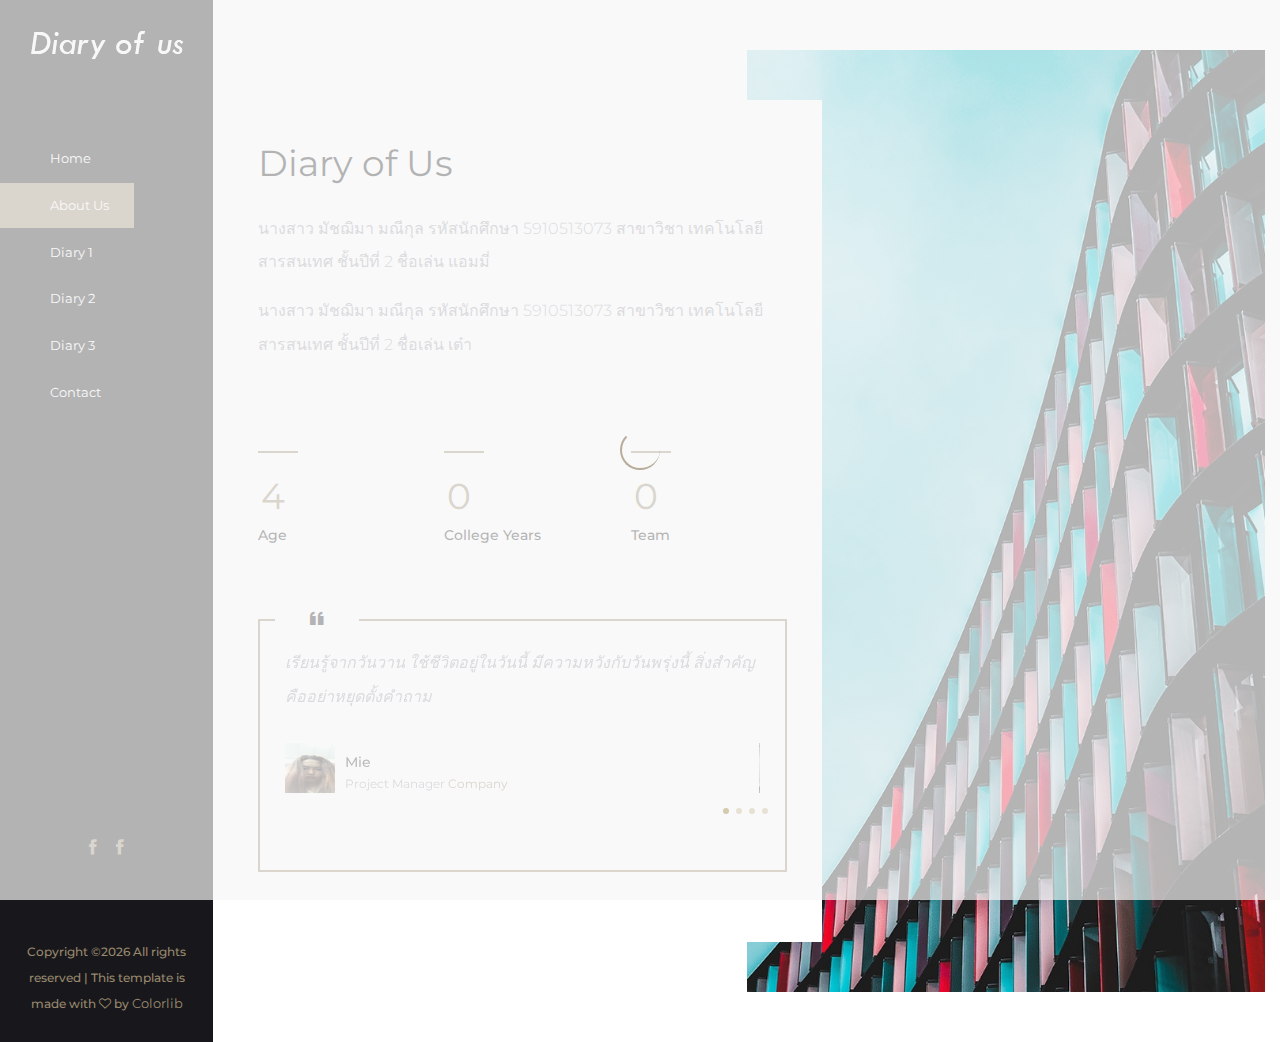
==== about.html @ 786a6b97 "mudchima" ====
<!DOCTYPE html>
<html lang="en">
<head>
    <!-- ========== Meta Tags ========== -->
    <meta charset="UTF-8">
    <meta name="description" content="Cocoon -Portfolio">
    <meta name="keywords" content="Cocoon , Portfolio">
    <meta name="author" content="Pharaohlab">
    <meta name="viewport" content="width=device-width, initial-scale=1, maximum-scale=1">
    <!-- ========== Title ========== -->
    <title> Cocoon -Portfolio</title>
    <!-- ========== Favicon Ico ========== -->
    <!--<link rel="icon" href="fav.ico">-->
    <!-- ========== STYLESHEETS ========== -->
    <!-- Bootstrap CSS -->
    <link href="assets/css/bootstrap.min.css" rel="stylesheet">
    <!-- Fonts Icon CSS -->
    <link href="assets/css/font-awesome.min.css" rel="stylesheet">
    <link href="assets/css/et-line.css" rel="stylesheet">
    <link href="assets/css/ionicons.min.css" rel="stylesheet">
    <!-- Carousel CSS -->
    <link href="assets/css/slick.css" rel="stylesheet">
    <!-- Magnific-popup -->
    <link rel="stylesheet" href="assets/css/magnific-popup.css">
    <!-- Animate CSS -->
    <link rel="stylesheet" href="assets/css/animate.min.css">
    <!-- Custom styles for this template -->
    <link href="assets/css/main.css" rel="stylesheet">
</head>
<body>
<div class="loader">
    <div class="loader-outter"></div>
    <div class="loader-inner"></div>
</div>

<div class="body-container container-fluid">
    <a class="menu-btn" href="javascript:void(0)">
        <i class="ion ion-grid"></i>
    </a>
    <div class="row justify-content-center">
        <!--=================== side menu ====================-->
        <div class="col-lg-2 col-md-3 col-12 menu_block">

            <!--logo -->
            <div class="logo_box">
                <a href="#">
                    <img src="assets/img/logo.png" alt="cocoon">
                </a>
            </div>
            <!--logo end-->

                <!--main menu -->
            <div class="side_menu_section">
                <ul class="menu_nav">
                    <li >
                        <a href="index.html">
                            Home
                        </a>
                    </li>
                    <li class="active">
                        <a href="about.html">
                            About Us
                        </a>
                    </li>
                    <li>
                        <a href="diary1.html">
                            Diary 1
                        </a>
                    </li>
                    <li>
                        <a href="diary2.html">
                            Diary 2
                        </a>
                    </li>
                    <li>
                        <a href="diary3.html">
                            Diary 3
                        </a>
                    </li>
                    <li>
                        <a href="contact.html">
                            Contact
                        </a>
                    </li>
                </ul>
            </div>
            <!--main menu end -->


            <!--social and copyright -->
            <div class="side_menu_bottom">
                <div class="side_menu_bottom_inner">
                    <ul class="social_menu">
                        <li>
                            <a href="https://www.facebook.com/ammie.pH69"> <i class="ion ion-social-facebook"></i> </a>
                            <a href="https://www.facebook.com/tortaooooo"> <i class="ion ion-social-facebook"></i> </a>
                        </li>
                    </ul>
                    <div class="copy_right">
                        <!-- Link back to Colorlib can't be removed. Template is licensed under CC BY 3.0. -->
                        <p class="copyright">Copyright &copy;<script>document.write(new Date().getFullYear());</script> All rights reserved | This template is made with <i class="fa fa-heart-o" aria-hidden="true"></i> by <a href="https://colorlib.com" target="_blank">Colorlib</a></p>
                        <!-- Link back to Colorlib can't be removed. Template is licensed under CC BY 3.0. -->
                    </div>
                </div>
            </div>
            <!--social and copyright end -->

        </div>
        <!--=================== side menu end====================-->

        <!--=================== content body ====================-->
        <div class="col-lg-10 col-md-9 col-12 body_block  align-content-center">
            <div>
                <div class="img_card">
                    <div class="row justify-content-center">
                        <div class="col-md-6 col-7 content_section">
                            <div class="content_box">
                                <div class="content_box_inner">
                                    <div>
                                        <h3>
                                            Diary of Us
                                        </h3>
                                        <p>
                                            นางสาว มัชฌิมา มณีกุล รหัสนักศึกษา 5910513073 สาขาวิชา เทคโนโลยีสารสนเทศ ชั้นปีที่ 2 ชื่อเล่น แอมมี่
                                            <p>นางสาว มัชฌิมา มณีกุล รหัสนักศึกษา 5910513073 สาขาวิชา เทคโนโลยีสารสนเทศ ชั้นปีที่ 2 ชื่อเล่น เต๋า
                                        </p>
                                        <!--=================== counter start====================-->
                                        <div class="pt50">
                                            <div class="row justify-content-center">
                                                <div class="col-12 col-md-4">
                                                    <div class="counter_box">
                                                        <div class="divider"></div>
                                                        <span class="counter">20</span>
                                                        <h5>Age</h5>
                                                    </div>
                                                </div>
                                                <div class="col-12 col-md-4">
                                                    <div class="counter_box">
                                                        <div class="divider"></div>
                                                        <span class="counter">2</span>
                                                        <h5>College Years</h5>
                                                    </div>
                                                </div>
                                                <div class="col-12 col-md-4">
                                                    <div class="counter_box">
                                                        <div class="divider"></div>
                                                        <span class="counter">2</span>
                                                        <h5>Team</h5>
                                                    </div>
                                                </div>
                                            </div>
                                        </div>
                                        <!--=================== counter end====================-->
                                    </div>
                                    <!--===================testimonial start====================-->
                                    <div class="testimonial_carousel mt50">

                                        <div class="testimonial_box">
                                            <p>
                                              เรียนรู้จากวันวาน ใช้ชีวิตอยู่ในวันนี้ มีความหวังกับวันพรุ่งนี้ สิ่งสำคัญคืออย่าหยุดตั้งคำถาม
                                            </p>
                                            <div class="testimonial_author">
                                                <img src="assets/img/mie.jpg" alt="author">
                                                <h5>Mie</h5>
                                                <p>project manager <span>company</span></p>
                                            </div>
                                        </div>

                                        <div class="testimonial_box">
                                            <p>
                                              จินตนาการสำคัญกว่าความรู้ เพราะความรู้นั้นมีจำกัด แต่จินตนาการมีอยู่ทุกพื้นที่บนโลก.
                                            </p>
                                            <div class="testimonial_author">
                                                <img src="assets/img/tao.jpg" alt="author">
                                                <h5>Tao</h5>
                                                <p>project manager <span>company</span></p>
                                            </div>
                                        </div>

                                        <div class="testimonial_box">
                                            <p>
                                                ถ้าคุณไม่สามารถอธิบายสิ่งใดให้ผู้อื่นเข้าใจได้โดยง่าย นั่นหมายความว่าตัวคุณเองยังไม่เข้าใจมันดีพอ
                                            </p>
                                            <div class="testimonial_author">
                                                <img src="assets/img/mie.jpg" alt="author">
                                                <h5>Mie</h5>
                                                <p>project manager <span>company</span></p>
                                            </div>
                                        </div>

                                        <div class="testimonial_box">
                                            <p>
                                                ชีวิตวัยเรียนและชีวิตจริงแตกต่างกันตรงที่...ชีวิตวัยเรียน เราได้รับการสอนบทเรียนก่อนทำแบบทดสอบ <br>แต่ในชีวิตจริงนั้น เราจะได้ทำแบบทดสอบที่จะสอนบทเรียนให้กับเรา.
                                            </p>
                                            <div class="testimonial_author">
                                                <img src="assets/img/tao.jpg" alt="author">
                                                <h5>Tao</h5>
                                                <p>project manager <span>company</span></p>
                                            </div>
                                        </div>
                                    </div>
                                    <!--===================testimonial end====================-->
                                </div>
                            </div>
                        </div>
                        <div class="col-md-6 col-5 img_section" style="background-image: url('assets/img/bg/about.jpg');"></div>
                    </div>
                </div>
            </div>
        </div>
        <!--=================== content body end ====================-->
    </div>
</div>

<!-- jquery -->
<script src="assets/js/jquery.min.js"></script>
<!-- bootstrap -->
<script src="assets/js/popper.js"></script>
<script src="assets/js/bootstrap.min.js"></script>
<script src="assets/js/waypoints.min.js"></script>
<!--slick carousel -->
<script src="assets/js/slick.min.js"></script>
<!--Portfolio Filter-->
<script src="assets/js/imgloaded.js"></script>
<script src="assets/js/isotope.js"></script>
<!-- Magnific-popup -->
<script src="assets/js/jquery.magnific-popup.min.js"></script>
<!--Counter-->
<script src="assets/js/jquery.counterup.min.js"></script>
<!-- WOW JS -->
<script src="assets/js/wow.min.js"></script>
<!-- Custom js -->
<script src="assets/js/main.js"></script>
</body>
</html>
---- assets/css/et-line.css ----
@font-face{font-family:et-line;src:url(../fonts/et-line.eot);src:url(../fonts/et-line.eot?#iefix) format('embedded-opentype'),url(../fonts/et-line.woff) format('woff'),url(../fonts/et-line.ttf) format('truetype'),url(../fonts/et-line.svg#et-line) format('svg');font-weight:400;font-style:normal}[data-icon]:before{font-family:et-line;content:attr(data-icon);speak:none;font-weight:400;font-variant:normal;text-transform:none;line-height:1;-webkit-font-smoothing:antialiased;-moz-osx-font-smoothing:grayscale;display:inline-block}.icon-adjustments,.icon-alarmclock,.icon-anchor,.icon-aperture,.icon-attachment,.icon-bargraph,.icon-basket,.icon-beaker,.icon-bike,.icon-book-open,.icon-briefcase,.icon-browser,.icon-calendar,.icon-camera,.icon-caution,.icon-chat,.icon-circle-compass,.icon-clipboard,.icon-clock,.icon-cloud,.icon-compass,.icon-desktop,.icon-dial,.icon-document,.icon-documents,.icon-download,.icon-dribbble,.icon-edit,.icon-envelope,.icon-expand,.icon-facebook,.icon-flag,.icon-focus,.icon-gears,.icon-genius,.icon-gift,.icon-global,.icon-globe,.icon-googleplus,.icon-grid,.icon-happy,.icon-hazardous,.icon-heart,.icon-hotairballoon,.icon-hourglass,.icon-key,.icon-laptop,.icon-layers,.icon-lifesaver,.icon-lightbulb,.icon-linegraph,.icon-linkedin,.icon-lock,.icon-magnifying-glass,.icon-map,.icon-map-pin,.icon-megaphone,.icon-mic,.icon-mobile,.icon-newspaper,.icon-notebook,.icon-paintbrush,.icon-paperclip,.icon-pencil,.icon-phone,.icon-picture,.icon-pictures,.icon-piechart,.icon-presentation,.icon-pricetags,.icon-printer,.icon-profile-female,.icon-profile-male,.icon-puzzle,.icon-quote,.icon-recycle,.icon-refresh,.icon-ribbon,.icon-rss,.icon-sad,.icon-scissors,.icon-scope,.icon-search,.icon-shield,.icon-speedometer,.icon-strategy,.icon-streetsign,.icon-tablet,.icon-target,.icon-telescope,.icon-toolbox,.icon-tools,.icon-tools-2,.icon-trophy,.icon-tumblr,.icon-twitter,.icon-upload,.icon-video,.icon-wallet,.icon-wine{font-family:et-line;speak:none;font-style:normal;font-weight:400;font-variant:normal;text-transform:none;line-height:1;-webkit-font-smoothing:antialiased;-moz-osx-font-smoothing:grayscale;display:inline-block}.icon-mobile:before{content:"\e000"}.icon-laptop:before{content:"\e001"}.icon-desktop:before{content:"\e002"}.icon-tablet:before{content:"\e003"}.icon-phone:before{content:"\e004"}.icon-document:before{content:"\e005"}.icon-documents:before{content:"\e006"}.icon-search:before{content:"\e007"}.icon-clipboard:before{content:"\e008"}.icon-newspaper:before{content:"\e009"}.icon-notebook:before{content:"\e00a"}.icon-book-open:before{content:"\e00b"}.icon-browser:before{content:"\e00c"}.icon-calendar:before{content:"\e00d"}.icon-presentation:before{content:"\e00e"}.icon-picture:before{content:"\e00f"}.icon-pictures:before{content:"\e010"}.icon-video:before{content:"\e011"}.icon-camera:before{content:"\e012"}.icon-printer:before{content:"\e013"}.icon-toolbox:before{content:"\e014"}.icon-briefcase:before{content:"\e015"}.icon-wallet:before{content:"\e016"}.icon-gift:before{content:"\e017"}.icon-bargraph:before{content:"\e018"}.icon-grid:before{content:"\e019"}.icon-expand:before{content:"\e01a"}.icon-focus:before{content:"\e01b"}.icon-edit:before{content:"\e01c"}.icon-adjustments:before{content:"\e01d"}.icon-ribbon:before{content:"\e01e"}.icon-hourglass:before{content:"\e01f"}.icon-lock:before{content:"\e020"}.icon-megaphone:before{content:"\e021"}.icon-shield:before{content:"\e022"}.icon-trophy:before{content:"\e023"}.icon-flag:before{content:"\e024"}.icon-map:before{content:"\e025"}.icon-puzzle:before{content:"\e026"}.icon-basket:before{content:"\e027"}.icon-envelope:before{content:"\e028"}.icon-streetsign:before{content:"\e029"}.icon-telescope:before{content:"\e02a"}.icon-gears:before{content:"\e02b"}.icon-key:before{content:"\e02c"}.icon-paperclip:before{content:"\e02d"}.icon-attachment:before{content:"\e02e"}.icon-pricetags:before{content:"\e02f"}.icon-lightbulb:before{content:"\e030"}.icon-layers:before{content:"\e031"}.icon-pencil:before{content:"\e032"}.icon-tools:before{content:"\e033"}.icon-tools-2:before{content:"\e034"}.icon-scissors:before{content:"\e035"}.icon-paintbrush:before{content:"\e036"}.icon-magnifying-glass:before{content:"\e037"}.icon-circle-compass:before{content:"\e038"}.icon-linegraph:before{content:"\e039"}.icon-mic:before{content:"\e03a"}.icon-strategy:before{content:"\e03b"}.icon-beaker:before{content:"\e03c"}.icon-caution:before{content:"\e03d"}.icon-recycle:before{content:"\e03e"}.icon-anchor:before{content:"\e03f"}.icon-profile-male:before{content:"\e040"}.icon-profile-female:before{content:"\e041"}.icon-bike:before{content:"\e042"}.icon-wine:before{content:"\e043"}.icon-hotairballoon:before{content:"\e044"}.icon-globe:before{content:"\e045"}.icon-genius:before{content:"\e046"}.icon-map-pin:before{content:"\e047"}.icon-dial:before{content:"\e048"}.icon-chat:before{content:"\e049"}.icon-heart:before{content:"\e04a"}.icon-cloud:before{content:"\e04b"}.icon-upload:before{content:"\e04c"}.icon-download:before{content:"\e04d"}.icon-target:before{content:"\e04e"}.icon-hazardous:before{content:"\e04f"}.icon-piechart:before{content:"\e050"}.icon-speedometer:before{content:"\e051"}.icon-global:before{content:"\e052"}.icon-compass:before{content:"\e053"}.icon-lifesaver:before{content:"\e054"}.icon-clock:before{content:"\e055"}.icon-aperture:before{content:"\e056"}.icon-quote:before{content:"\e057"}.icon-scope:before{content:"\e058"}.icon-alarmclock:before{content:"\e059"}.icon-refresh:before{content:"\e05a"}.icon-happy:before{content:"\e05b"}.icon-sad:before{content:"\e05c"}.icon-facebook:before{content:"\e05d"}.icon-twitter:before{content:"\e05e"}.icon-googleplus:before{content:"\e05f"}.icon-rss:before{content:"\e060"}.icon-tumblr:before{content:"\e061"}.icon-linkedin:before{content:"\e062"}.icon-dribbble:before{content:"\e063"}
---- assets/css/main.css ----
/*
 * Cocoon -  Portfolio html  Template
 * Build Date: december 2017
 * Author: colorlib
 * Copyright (C) 2018 colorlib
 */
/* ------------------------------------- */
/* TABLE OF CONTENTS
/* -------------------------------------
    . GENERAL
    . SIDE MENU
    . BODY SIDE GENEREL CLASSES
    . BUTTONS
    . ICON BOXES
    . PROJECTS SECTION (PORTFOLIO)
    . BLOG  SECTION
    . COUNTER SECTION
    . Testimonial SECTION
	. Contact Section
	.PROGRESSBAR
	.SINGLE POST (COMMENTS SIDEBAR TAGS LIST)
	------------------------------------- */
/*  ----------------------------------------------------
1. GENERAL
-------------------------------------------------------- */
/* ----------------IMPORT GOOGLE FONTS ------------------- */
@import url("https://fonts.googleapis.com/css?family=Montserrat:300,300i,400,500");
/* ----------------Text Fonts ------------------- */
body {
  font-size: 20px;
  line-height: 1.6;
  font-weight: 300;
  font-family: "Montserrat", sans-serif;
  color: #9c9ca9;
  font-style: normal;
  overflow-x: hidden;
}

h1, h2, h3, h4, h5, h6 {
  font-family: "Montserrat", sans-serif;
  font-weight: 400;
  color: #18181c;
  line-height: 1.3;
}

h1, .h1 {
  font-size: 42px;
  margin-bottom: 25px;
}

h2, .h2 {
  font-size: 38px;
  margin-bottom: 25px;
}

h3, .h3 {
  font-size: 36px;
  margin-bottom: 25px;
}

h4, .h4 {
  font-size: 18px;
  margin-bottom: 15px;
}

h5, .h5 {
  font-size: 16px;
  margin-bottom: 15px;
}

h6, .h6 {
  font-size: 14px;
  margin-bottom: 10px;
}

p {
  font-size: 16px;
  font-family: "Montserrat", sans-serif;
  margin: 0 0 15px;
  line-height: 2.1;
  font-weight: 300;
  color: #9c9ca9;
}
p:last-child {
  margin-bottom: 0;
}

a {
  color: inherit;
  text-decoration: none;
  cursor: pointer;
  font-size: 13px;
  font-weight: 400;
  -webkit-transition: all 0.4s ease-in-out;
  transition: all 0.4s ease-in-out;
}

a:hover,
a:focus,
a:active {
  text-decoration: none;
  outline: none;
  color: #9c9ca9;
  -webkit-transition: all 0.4s ease-in-out;
  transition: all 0.4s ease-in-out;
}

ul.nosyely_list {
  padding: 0;
  margin: 0;
  list-style: none;
}

.section_title {
  position: relative;
  margin-bottom: 25px;
}
.section_title h4 {
  text-transform: capitalize;
  font-weight: 500;
}
.section_title h4:after {
  height: 2px;
  width: 30px;
  content: "";
  background-color: #99896e;
  position: absolute;
  left: 2px;
  bottom: -10px;
}

blockquote {
  padding: 75px 25px 25px;
  font-size: 20px;
  text-align: center;
  margin: 25px 50px;
}
blockquote:before {
  content: open-quote;
  display: block;
  font-size: 134px;
  font-family: Georgia, Verdana, Roboto, serif;
  line-height: 0.2;
  padding: 0;
  opacity: 0.2;
  font-weight: 600;
  margin: 0;
}
blockquote p {
  font-size: 18px;
  text-transform: capitalize;
  font-weight: 400;
  font-style: italic;
}

.text-muted {
  color: #868e96 !important;
  font-size: 14px;
  line-height: 2.1;
}

strong {
  font-weight: 700;
}

.text-xs {
  font-size: 11px;
}

.text-xl {
  font-size: 48px;
  font-weight: 600;
  letter-spacing: 1px;
}

.uppercase {
  text-transform: uppercase;
}

.capitalize {
  text-transform: capitalize;
}

img {
  max-width: 100%;
}

@media (max-width: 768px) {
  h1, .h1 {
    font-size: 28px;
    line-height: 40px;
    margin-bottom: 15px;
    font-weight: 700;
  }

  h2, .h2 {
    font-size: 24px;
    line-height: 40px;
    margin-bottom: 15px;
  }

  h3, .h3 {
    font-size: 20px;
    line-height: 30px;
    margin-bottom: 15px;
  }

  h4, .h4 {
    font-size: 16px;
    line-height: 30px;
    margin-bottom: 10px;
  }

  h5, .h5 {
    font-size: 14px;
    line-height: 25px;
    margin-bottom: 10px;
  }

  h6, .h6 {
    font-size: 12px;
    line-height: 25px;
    margin-bottom: 5px;
  }

  .hide-md {
    display: none !important;
  }
}
/* ----------------Responsive Align ------------------- */
@media all and (max-width: 767px) {
  .text-center-xs {
    text-align: center;
  }

  .text-left-xs {
    text-align: left;
  }

  .text-right-xs {
    text-align: right;
  }
}
.loader {
  position: fixed;
  top: 0;
  bottom: 0;
  width: 100%;
  background-color: #f7f7f7;
  z-index: 999999;
}
.loader .loader-inner {
  position: absolute;
  border: 2px solid #99896e;
  border-radius: 50%;
  width: 40px;
  height: 40px;
  left: calc(50% - 20px);
  top: calc(50% - 20px);
  border-right: 0;
  border-top-color: transparent;
  -webkit-animation: loader-inner 1s cubic-bezier(0.42, 0.61, 0.58, 0.41) infinite;
  animation: loader-inner 1s cubic-bezier(0.42, 0.61, 0.58, 0.41) infinite;
}

@-webkit-keyframes loader-outter {
  0% {
    -webkit-transform: rotate(0deg);
    transform: rotate(0deg);
  }
  100% {
    -webkit-transform: rotate(360deg);
    transform: rotate(360deg);
  }
}
@keyframes loader-outter {
  0% {
    -webkit-transform: rotate(0deg);
    transform: rotate(0deg);
  }
  100% {
    -webkit-transform: rotate(360deg);
    transform: rotate(360deg);
  }
}
@-webkit-keyframes loader-inner {
  0% {
    -webkit-transform: rotate(0deg);
    transform: rotate(0deg);
  }
  100% {
    -webkit-transform: rotate(-360deg);
    transform: rotate(-360deg);
  }
}
@keyframes loader-inner {
  0% {
    -webkit-transform: rotate(0deg);
    transform: rotate(0deg);
  }
  100% {
    -webkit-transform: rotate(-360deg);
    transform: rotate(-360deg);
  }
}
/* ----------------colors------------------- */
.color-gray {
  color: #f4f8fc !important;
}

.color-dark-gray {
  color: #9c9ca9 !important;
}

.color-dark {
  color: #333333 !important;
}

.color-black {
  color: #18181c !important;
}

.color-light {
  color: #ffffff !important;
}

.color-green {
  color: #6cc47f !important;
}

.color-blue {
  color: #0652fd !important;
}

.color-red {
  color: #f97794 !important;
}

.color-orange {
  color: #f79257 !important;
}

.color-yellow {
  color: #ffbf00 !important;
}

.color-purple {
  color: #926cc4 !important;
}

.bg-grad-purple {
  background: #8C66CA;
  background: linear-gradient(135deg, #E25574 0%, #8C66CA 100%);
}

.bg-macaroni {
  background: -webkit-gradient(linear, left top, right top, from(#ff5f6d), to(#ffc371));
  background: linear-gradient(90deg, #ff5f6d 0%, #ffc371 100%);
}

.bg-light {
  background-color: #ffffff !important;
}

.bg-gray {
  background-color: #f4f8fc !important;
}

.bg-black {
  background-color: #18181c !important;
}

.bg-blue {
  background-color: #0652fd !important;
}

.bg-purple {
  background-color: #926cc4 !important;
}

/* --------------PADDING STYLE-------------- */
.p0 {
  padding: 0 !important;
}

.p5 {
  padding: 5px !important;
}

.p10 {
  padding: 10px !important;
}

.p15 {
  padding: 15px !important;
}

.p20 {
  padding: 20px !important;
}

.p25 {
  padding: 25px !important;
}

.p30 {
  padding: 30px !important;
}

.p35 {
  padding: 35px !important;
}

.p40 {
  padding: 40px !important;
}

.p45 {
  padding: 45px !important;
}

.p50 {
  padding: 50px !important;
}

.p55 {
  padding: 55px !important;
}

.p60 {
  padding: 60px !important;
}

.p65 {
  padding: 65px !important;
}

.p70 {
  padding: 70px !important;
}

.p75 {
  padding: 75px !important;
}

.p80 {
  padding: 80px !important;
}

.p85 {
  padding: 85px !important;
}

.p90 {
  padding: 90px !important;
}

.p95 {
  padding: 95px !important;
}

.p100 {
  padding: 100px !important;
}

.pt0 {
  padding-top: 0 !important;
}

.pt5 {
  padding-top: 5px !important;
}

.pt10 {
  padding-top: 10px !important;
}

.pt15 {
  padding-top: 15px !important;
}

.pt20 {
  padding-top: 20px !important;
}

.pt25 {
  padding-top: 25px !important;
}

.pt30 {
  padding-top: 30px !important;
}

.pt35 {
  padding-top: 35px !important;
}

.pt40 {
  padding-top: 40px !important;
}

.pt45 {
  padding-top: 45px !important;
}

.pt50 {
  padding-top: 50px !important;
}

.pt55 {
  padding-top: 55px !important;
}

.pt60 {
  padding-top: 60px !important;
}

.pt65 {
  padding-top: 65px !important;
}

.pt70 {
  padding-top: 70px !important;
}

.pt75 {
  padding-top: 75px !important;
}

.pt80 {
  padding-top: 80px !important;
}

.pt85 {
  padding-top: 85px !important;
}

.pt90 {
  padding-top: 90px !important;
}

.pt95 {
  padding-top: 95px !important;
}

.pt100 {
  padding-top: 100px !important;
}

.pt120 {
  padding-top: 120px !important;
}

.pt200 {
  padding-top: 200px !important;
}

.pr0 {
  padding-right: 0 !important;
}

.pr5 {
  padding-right: 5px !important;
}

.pr10 {
  padding-right: 10px !important;
}

.pr15 {
  padding-right: 15px !important;
}

.pr20 {
  padding-right: 20px !important;
}

.pr25 {
  padding-right: 25px !important;
}

.pr30 {
  padding-right: 30px !important;
}

.pr35 {
  padding-right: 35px !important;
}

.pr40 {
  padding-right: 40px !important;
}

.pr45 {
  padding-right: 45px !important;
}

.pr50 {
  padding-right: 50px !important;
}

.pr55 {
  padding-right: 55px !important;
}

.pr60 {
  padding-right: 60px !important;
}

.pr65 {
  padding-right: 65px !important;
}

.pr70 {
  padding-right: 70px !important;
}

.pr75 {
  padding-right: 75px !important;
}

.pr80 {
  padding-right: 80px !important;
}

.pr85 {
  padding-right: 85px !important;
}

.pr90 {
  padding-right: 90px !important;
}

.pr95 {
  padding-right: 95px !important;
}

.pr100 {
  padding-right: 100px !important;
}

.pb0 {
  padding-bottom: 0 !important;
}

.pb5 {
  padding-bottom: 5px !important;
}

.pb10 {
  padding-bottom: 10px !important;
}

.pb15 {
  padding-bottom: 15px !important;
}

.pb20 {
  padding-bottom: 20px !important;
}

.pb25 {
  padding-bottom: 25px !important;
}

.pb30 {
  padding-bottom: 30px !important;
}

.pb35 {
  padding-bottom: 35px !important;
}

.pb40 {
  padding-bottom: 40px !important;
}

.pb45 {
  padding-bottom: 45px !important;
}

.pb50 {
  padding-bottom: 50px !important;
}

.pb55 {
  padding-bottom: 55px !important;
}

.pb60 {
  padding-bottom: 60px !important;
}

.pb65 {
  padding-bottom: 65px !important;
}

.pb70 {
  padding-bottom: 70px !important;
}

.pb75 {
  padding-bottom: 75px !important;
}

.pb80 {
  padding-bottom: 80px !important;
}

.pb85 {
  padding-bottom: 85px !important;
}

.pb90 {
  padding-bottom: 90px !important;
}

.pb95 {
  padding-bottom: 95px !important;
}

.pb100 {
  padding-bottom: 100px !important;
}

.pb120 {
  padding-bottom: 120px !important;
}

.pb200 {
  padding-bottom: 200px !important;
}

.pl0 {
  padding-left: 0;
}

.pl5 {
  padding-left: 5px;
}

.pl10 {
  padding-left: 10px;
}

.pl15 {
  padding-left: 15px;
}

.pl20 {
  padding-left: 20px;
}

.pl25 {
  padding-left: 25px;
}

.pl30 {
  padding-left: 30px;
}

.pl35 {
  padding-left: 35px;
}

.pl40 {
  padding-left: 40px;
}

.pl45 {
  padding-left: 45px;
}

.pl50 {
  padding-left: 50px;
}

.pl55 {
  padding-left: 55px;
}

.pl60 {
  padding-left: 60px;
}

.pl65 {
  padding-left: 65px;
}

.pl70 {
  padding-left: 70px;
}

.pl75 {
  padding-left: 75px;
}

.pl80 {
  padding-left: 80px;
}

.pl85 {
  padding-left: 85px;
}

.pl90 {
  padding-left: 90px;
}

.pl95 {
  padding-left: 95px;
}

.pl100 {
  padding-left: 100px;
}

/*  -----------------MARGIN STYLE----------------------- */
.m0 {
  margin: 0;
}

.m5 {
  margin: 5px;
}

.m10 {
  margin: 10px;
}

.m15 {
  margin: 15px;
}

.m20 {
  margin: 20px;
}

.m25 {
  margin: 25px;
}

.m30 {
  margin: 30px;
}

.m35 {
  margin: 35px;
}

.m40 {
  margin: 40px;
}

.m45 {
  margin: 45px;
}

.m50 {
  margin: 50px;
}

.m55 {
  margin: 55px;
}

.m60 {
  margin: 60px;
}

.m65 {
  margin: 65px;
}

.m70 {
  margin: 70px;
}

.m75 {
  margin: 75px;
}

.m80 {
  margin: 80px;
}

.m85 {
  margin: 85px;
}

.m90 {
  margin: 90px;
}

.m95 {
  margin: 95px;
}

.m100 {
  margin: 100px;
}

.mt0 {
  margin-top: 0 !important;
}

.mt5 {
  margin-top: 5px !important;
}

.mt10 {
  margin-top: 10px !important;
}

.mt15 {
  margin-top: 15px !important;
}

.mt20 {
  margin-top: 20px !important;
}

.mt25 {
  margin-top: 25px !important;
}

.mt30 {
  margin-top: 30px !important;
}

.mt35 {
  margin-top: 35px !important;
}

.mt40 {
  margin-top: 40px !important;
}

.mt45 {
  margin-top: 45px !important;
}

.mt50 {
  margin-top: 50px !important;
}

.mt55 {
  margin-top: 55px !important;
}

.mt60 {
  margin-top: 60px !important;
}

.mt65 {
  margin-top: 65px !important;
}

.mt70 {
  margin-top: 70px !important;
}

.mt75 {
  margin-top: 75px !important;
}

.mt80 {
  margin-top: 80px !important;
}

.mt85 {
  margin-top: 85px !important;
}

.mt90 {
  margin-top: 90px !important;
}

.mt95 {
  margin-top: 95px !important;
}

.mt100 {
  margin-top: 100px !important;
}

.mt110 {
  margin-top: 110px !important;
}

.mt120 {
  margin-top: 120px !important;
}

.mt-75 {
  margin-top: -75px !important;
}

.mr0 {
  margin-right: 0 !important;
}

.mr5 {
  margin-right: 5px !important;
}

.mr10 {
  margin-right: 10px !important;
}

.mr15 {
  margin-right: 15px !important;
}

.mr20 {
  margin-right: 20px !important;
}

.mr25 {
  margin-right: 25px !important;
}

.mr30 {
  margin-right: 30px !important;
}

.mr35 {
  margin-right: 35px !important;
}

.mr40 {
  margin-right: 40px !important;
}

.mr45 {
  margin-right: 45px !important;
}

.mr50 {
  margin-right: 50px !important;
}

.mr55 {
  margin-right: 55px !important;
}

.mr60 {
  margin-right: 60px !important;
}

.mr65 {
  margin-right: 65px !important;
}

.mr70 {
  margin-right: 70px !important;
}

.mr75 {
  margin-right: 75px !important;
}

.mr80 {
  margin-right: 80px !important;
}

.mr85 {
  margin-right: 85px !important;
}

.mr90 {
  margin-right: 90px !important;
}

.mr95 {
  margin-right: 95px !important;
}

.mr100 {
  margin-right: 100px !important;
}

.mb0 {
  margin-bottom: 0 !important;
}

.mb5 {
  margin-bottom: 5px !important;
}

.mb10 {
  margin-bottom: 10px !important;
}

.mb15 {
  margin-bottom: 15px !important;
}

.mb20 {
  margin-bottom: 20px !important;
}

.mb25 {
  margin-bottom: 25px !important;
}

.mb30 {
  margin-bottom: 30px !important;
}

.mb35 {
  margin-bottom: 35px !important;
}

.mb40 {
  margin-bottom: 40px !important;
}

.mb45 {
  margin-bottom: 45px !important;
}

.mb50 {
  margin-bottom: 50px !important;
}

.mb55 {
  margin-bottom: 55px !important;
}

.mb60 {
  margin-bottom: 60px !important;
}

.mb65 {
  margin-bottom: 65px !important;
}

.mb70 {
  margin-bottom: 70px !important;
}

.mb75 {
  margin-bottom: 75px !important;
}

.mb80 {
  margin-bottom: 80px !important;
}

.mb85 {
  margin-bottom: 85px !important;
}

.mb90 {
  margin-bottom: 90px !important;
}

.mb95 {
  margin-bottom: 95px !important;
}

.mb100 {
  margin-bottom: 100px !important;
}

.ml0 {
  margin-left: 0 !important;
}

.ml5 {
  margin-left: 5px !important;
}

.ml10 {
  margin-left: 10px !important;
}

.ml15 {
  margin-left: 15px !important;
}

.ml20 {
  margin-left: 20px !important;
}

.ml25 {
  margin-left: 25px !important;
}

.ml30 {
  margin-left: 30px !important;
}

.ml35 {
  margin-left: 35px !important;
}

.ml40 {
  margin-left: 40px !important;
}

.ml45 {
  margin-left: 45px !important;
}

.ml50 {
  margin-left: 50px !important;
}

.ml55 {
  margin-left: 55px !important;
}

.ml60 {
  margin-left: 60px !important;
}

.ml65 {
  margin-left: 65px !important;
}

.ml70 {
  margin-left: 70px !important;
}

.ml75 {
  margin-left: 75px !important;
}

.ml80 {
  margin-left: 80px !important;
}

.ml85 {
  margin-left: 85px !important;
}

.ml90 {
  margin-left: 90px !important;
}

.ml95 {
  margin-left: 95px !important;
}

.ml100 {
  margin-left: 100px !important;
}

/*  --------------MARGIN STYLE MINUS----------------------------- */
.mt-5 {
  margin-top: -5px;
}

.mt-10 {
  margin-top: -10px;
}

.mt-15 {
  margin-top: -15px;
}

.mt-20 {
  margin-top: -20px;
}

.mt-25 {
  margin-top: -25px;
}

.mt-30 {
  margin-top: -30px;
}

.mt-35 {
  margin-top: -35px;
}

.mt-40 {
  margin-top: -40px;
}

.mt-45 {
  margin-top: -45px;
}

.mt-50 {
  margin-top: -50px;
}

.mt-55 {
  margin-top: -55px;
}

.mt-60 {
  margin-top: -60px;
}

.mt-65 {
  margin-top: -65px;
}

.mt-70 {
  margin-top: -70px;
}

.mt-75 {
  margin-top: -75px;
}

.mt-80 {
  margin-top: -80px;
}

.mt-85 {
  margin-top: -85px;
}

.mt-90 {
  margin-top: -90px;
}

.mt-95 {
  margin-top: -95px;
}

.mt-100 {
  margin-top: -100px;
}

.mt-110 {
  margin-top: -110px;
}

.mt-120 {
  margin-top: -120px;
}

.mt-130 {
  margin-top: -130px;
}

.mt-140 {
  margin-top: -140px;
}

.mt-150 {
  margin-top: -150px;
}

.ml-5 {
  margin-left: -5px;
}

.ml-10 {
  margin-left: -10px;
}

.ml-15 {
  margin-left: -15px;
}

.ml-20 {
  margin-left: -20px;
}

.ml-25 {
  margin-left: -25px;
}

.ml-30 {
  margin-left: -30px;
}

.ml-35 {
  margin-left: -35px;
}

.ml-40 {
  margin-left: -40px;
}

.ml-45 {
  margin-left: -45px;
}

.ml-50 {
  margin-left: -50px;
}

.ml-55 {
  margin-left: -55px;
}

.ml-60 {
  margin-left: -60px;
}

.ml-65 {
  margin-left: -65px;
}

.ml-70 {
  margin-left: -70px;
}

.ml-75 {
  margin-left: -75px;
}

.ml-80 {
  margin-left: -80px;
}

.ml-85 {
  margin-left: -85px;
}

.ml-90 {
  margin-left: -90px;
}

.ml-95 {
  margin-left: -95px;
}

.ml-100 {
  margin-left: -100px;
}

.ml-110 {
  margin-left: -110px;
}

.ml-120 {
  margin-left: -120px;
}

.ml-130 {
  margin-left: -130px;
}

.ml-140 {
  margin-left: -140px;
}

.ml-150 {
  margin-left: -150px;
}

.mb-5 {
  margin-bottom: -5px;
}

.mb-10 {
  margin-bottom: -10px;
}

.mb-15 {
  margin-bottom: -15px;
}

.mb-20 {
  margin-bottom: -20px;
}

.mb-25 {
  margin-bottom: -25px;
}

.mb-30 {
  margin-bottom: -30px;
}

.mb-35 {
  margin-bottom: -35px;
}

.mb-40 {
  margin-bottom: -40px;
}

.mb-45 {
  margin-bottom: -45px;
}

.mb-50 {
  margin-bottom: -50px;
}

.mb-55 {
  margin-bottom: -55px;
}

.mb-60 {
  margin-bottom: -60px;
}

.mb-65 {
  margin-bottom: -65px;
}

.mb-70 {
  margin-bottom: -70px;
}

.mb-75 {
  margin-bottom: -75px;
}

.mb-80 {
  margin-bottom: -80px;
}

.mb-85 {
  margin-bottom: -85px;
}

.mb-90 {
  margin-bottom: -90px;
}

.mb-95 {
  margin-bottom: -95px;
}

.mb-100 {
  margin-bottom: -100px;
}

.mb-110 {
  margin-bottom: -110px;
}

.mb-120 {
  margin-bottom: -120px;
}

.mb-130 {
  margin-bottom: -130px;
}

.mb-140 {
  margin-bottom: -140px;
}

.mb-150 {
  margin-bottom: -150px;
}

/*  ----------------------------------------------------
2. HEADER
-------------------------------------------------------- */
.body-container {
  position: relative;
}

.menu-btn {
  font-size: 36px;
  text-align: center;
  position: fixed;
  right: 30px;
  display: none;
  opacity: 0;
  bottom: 30px;
  padding: 3px 0;
  background-color: #fff;
  z-index: 9999;
  width: 60px;
  color: #99896e;
  height: 60px;
  border-radius: 50px;
  -webkit-box-shadow: 0 0 42px rgba(0, 0, 0, 0.1);
          box-shadow: 0 0 42px rgba(0, 0, 0, 0.1);
}
.menu-btn:hover {
  -webkit-box-shadow: 0 0 2px rgba(0, 0, 0, 0.09);
          box-shadow: 0 0 2px rgba(0, 0, 0, 0.09);
  color: #18181c;
}

.menu_block {
  background-color: #18181c;
  min-height: 100vh;
  padding: 0;
}
.menu_block .logo_box {
  text-align: center;
  padding: 25px 10px;
}
.menu_block .side_menu_section {
  margin-top: 50px;
}
.menu_block .side_title {
  padding-left: 50px;
  color: #99896e;
  text-transform: capitalize;
  font-size: 15px;
  margin-bottom: 25px;
  font-weight: 500;
}
.menu_block .side_menu_bottom {
  min-height: 300px;
}
.menu_block .side_menu_bottom .side_menu_bottom_inner {
  position: absolute;
  left: 0;
  right: 0;
  bottom: 0;
}
.menu_block .copy_right {
  padding: 25px;
  color: #99896e;
  margin-top: 50px;
}
.menu_block .copy_right p {
  color: #99896e;
  font-size: 12px;
  text-align: center;
  font-weight: 500;
}

.menu_nav {
  width: 100%;
  padding: 0;
  list-style: none;
  margin-left: 0;
}
.menu_nav li {
  width: 100%;
  display: inline-block;
  padding: 0;
  margin-top: 2px;
}
.menu_nav li a {
  display: inline-block;
  padding: 12px 25px 12px 50px;
  background-color: transparent;
  color: #ffffff;
}
.menu_nav li a:hover {
  background-color: #99896e;
}
.menu_nav li a:focus {
  background-color: #99896e;
}
.menu_nav li.active a {
  background-color: #99896e;
  color: #ffffff;
}
.menu_nav .sub-menu {
  position: absolute;
  right: 0;
  left: 100%;
  z-index: 999999;
  background-color: #99896e;
  padding: 10px;
  display: inline-block;
  min-width: 200px;
}
.menu_nav .sub-menu li a {
  text-align: left;
  padding: 10px 25px;
  text-transform: capitalize;
  background-color: transparent;
}
.menu_nav .sub-menu li a:hover {
  color: #dddddd;
}

.filter_nav {
  padding: 0;
  margin: 0;
  list-style: none;
}
.filter_nav li {
  padding: 0;
  margin-top: 2px;
}
.filter_nav li a {
  display: inline-block;
  padding: 8px 15px 8px 50px;
  text-transform: capitalize;
  color: #ffffff;
}
.filter_nav li a:hover {
  background-color: #99896e;
  color: #ffffff;
}
.filter_nav li.active a {
  background-color: #99896e;
  color: #ffffff;
}

.social_menu {
  margin-top: 100px;
  text-align: center;
  padding: 0;
  list-style: none;
}
.social_menu li {
  display: inline-block;
}
.social_menu li a {
  padding: 7px;
  font-size: 20px;
  color: #99896e;
}
.social_menu li a:hover {
  color: #ffffff;
}

@media (max-width: 768px) {
  .menu-btn {
    opacity: 1;
    display: block;
  }

  .menu_block {
    min-height: 100%;
    padding: 0;
    max-width: 250px;
    left: 0;
    position: fixed;
    top: 0;
    bottom: 0;
    overflow-x: hidden;
    overflow-y: scroll;
    z-index: 999999;
    margin-left: -250px;
    -webkit-transition: all 0.4s ease-in-out;
    transition: all 0.4s ease-in-out;
  }
  .menu_block .side_menu_bottom {
    position: relative;
  }

  .sidebar_closed .menu_block {
    margin-left: 0;
    -webkit-transition: all 0.4s ease-in-out;
    transition: all 0.4s ease-in-out;
  }
}
/*  ----------------------------------------------------
3 body
-------------------------------------------------------- */
.body_block {
  background-color: #ffffff;
  padding: 50px 30px;
}

.img_card {
  position: relative;
}
.img_card .content_section {
  background-color: #ffffff;
  position: relative;
  padding: 50px 0;
}
.img_card .content_section .content_box {
  position: relative;
  left: 0;
  right: 0;
  margin-right: -75px;
  z-index: 999;
  top: 0;
  width: auto;
  bottom: 0;
  padding: 15px;
  min-height: 500px;
  background-color: #ffffff;
}
.img_card .content_section .content_box .content_box_inner {
  padding: 25px 20px 25px 15px;
}
.img_card .img_section {
  background-size: cover;
  background-position: center center;
  background-repeat: no-repeat;
}

/*  ----------------------------------------------------
4 buttons
-------------------------------------------------------- */
.btn {
  font-size: 13px;
  line-height: 1.7;
  text-transform: capitalize;
  color: #fff;
  font-weight: 400;
  padding: 15px 50px;
  border-radius: 0;
  outline: 0 !important;
  border: none;
  cursor: pointer;
  letter-spacing: 1px;
  background-color: #18181c;
  -webkit-transition: all 300ms ease-in-out;
  transition: all 300ms ease-in-out;
}
.btn:hover {
  color: #18181c;
  background-color: #fff;
  -webkit-transition: all 300ms ease-in-out;
  transition: all 300ms ease-in-out;
}
.btn:focus {
  outline: 0 !important;
  -webkit-box-shadow: 0 0 0 rgba(0, 0, 0, 0);
          box-shadow: 0 0 0 rgba(0, 0, 0, 0);
}

.btn-sm {
  padding: 10px 20px;
}

.btn-lg {
  padding: 18px 50px;
}

.btn_center {
  margin: 0 auto;
  display: block;
}

.btn.btn-shadow {
  -webkit-box-shadow: 3px 4px 5px 0 rgba(0, 0, 0, 0.09);
  box-shadow: 3px 4px 5px 0 rgba(0, 0, 0, 0.09);
}
.btn.btn-shadow:hover {
  -webkit-box-shadow: 1px 1px 1px 0 rgba(0, 0, 0, 0.09);
  box-shadow: 1px 1px 1px 0 rgba(0, 0, 0, 0.09);
}

.btn-rounded {
  border-radius: 50px;
}

.btn-primary {
  background-color: #99896e;
  border: solid 1px #99896e;
  color: #ffffff;
  -webkit-transition: all 300ms ease-in-out;
  transition: all 300ms ease-in-out;
}
.btn-primary:hover {
  background-color: #18181c;
  color: #ffffff;
  border: solid 1px #18181c;
  -webkit-transition: all 300ms ease-in-out;
  transition: all 300ms ease-in-out;
}

.btn-primary-outline {
  background-color: transparent;
  border: solid 1px #99896e;
  color: #99896e;
  -webkit-transition: all 300ms ease-in-out;
  transition: all 300ms ease-in-out;
}
.btn-primary-outline:hover {
  background-color: #99896e;
  color: #ffffff;
  -webkit-transition: all 300ms ease-in-out;
  transition: all 300ms ease-in-out;
}

.btn-light {
  background-color: #ffffff;
  border: solid 1px #ffffff;
  color: #18181c;
  -webkit-transition: all 300ms ease-in-out;
  transition: all 300ms ease-in-out;
}
.btn-light:hover {
  color: #ffffff;
  border: solid 1px #18181c;
  background-color: #18181c;
  -webkit-transition: all 300ms ease-in-out;
  transition: all 300ms ease-in-out;
}

.btn-dark {
  background-color: #333333;
  border: solid 1px #18181c;
  color: #ffffff;
  -webkit-transition: all 300ms ease-in-out;
  transition: all 300ms ease-in-out;
}
.btn-dark:hover {
  color: #18181c;
  border: solid 1px #ffffff;
  background-color: #ffffff;
  -webkit-transition: all 300ms ease-in-out;
  transition: all 300ms ease-in-out;
}

/*  ----------------------------------------------------
5 icon boxes
-------------------------------------------------------- */
.icon-lg {
  font-size: 64px !important;
}

.icon-md {
  font-size: 32px !important;
}

.icon-sm {
  font-size: 16px !important;
}

.icon_box_one {
  padding: 10px 0;
  margin: 25px 0;
  cursor: pointer;
  -webkit-transition: all 0.3s ease-in-out;
  transition: all 0.3s ease-in-out;
}
.icon_box_one i {
  font-size: 56px;
  color: #99896e;
  vertical-align: middle;
  margin: 0 auto;
  border-radius: 4px;
  display: block;
}
.icon_box_one .content {
  margin-top: 20px;
}
.icon_box_one .content h5 {
  color: #333333;
  font-size: 16px;
  margin-bottom: 5px;
  text-transform: capitalize;
}

.img_box_one {
  padding: 5px;
  background-color: #ffffff;
  margin-top: 30px;
  margin-bottom: 30px;
  -webkit-transition: all ease-in-out 0.4s;
  transition: all ease-in-out 0.4s;
}
.img_box_one img {
  max-width: 64px;
  margin-bottom: 25px;
}
.img_box_one h5 {
  text-transform: capitalize;
  font-size: 22px;
}

.img_box_two {
  display: inline-block;
  padding-left: 55px;
  position: relative;
  margin-top: 25px;
  -webkit-transition: all ease-in-out 0.4s;
  transition: all ease-in-out 0.4s;
}
.img_box_two img {
  max-width: 40px;
  position: absolute;
  left: 0;
}
.img_box_two h5 {
  color: #333333;
  text-transform: capitalize;
  font-size: 16px;
}
.img_box_two p {
  color: #9c9ca9;
  font-size: 14px;
  font-weight: 400;
}

/*  ----------------------------------------------------
6 portfolio
-------------------------------------------------------- */
.project_box_one {
  position: relative;
  overflow: hidden;
  margin: 0 auto;
  cursor: crosshair;
  -webkit-transition: all ease-in-out 0.4s;
  transition: all ease-in-out 0.4s;
}
.project_box_one img {
  display: block;
  width: 100%;
  height: 100%;
  -webkit-transition: all ease-in-out 0.4s;
  transition: all ease-in-out 0.4s;
}
.project_box_one .product_info {
  position: absolute;
  top: 0;
  bottom: 0;
  width: 100%;
  height: 100%;
  padding: 30px 40px;
  background-color: rgba(0, 0, 0, 0.7);
  -webkit-transition: all ease-in-out 0.4s;
  transition: all ease-in-out 0.4s;
  opacity: 0;
}
.project_box_one .product_info .product_info_text {
  display: table;
  table-layout: fixed;
  height: 100%;
  width: 100%;
  position: relative;
}
.project_box_one .product_info .product_info_text .product_info_text_inner {
  display: table-cell;
  vertical-align: middle;
  text-align: center;
}
.project_box_one .product_info .product_info_text .product_info_text_inner h4 {
  color: #ffffff;
  font-size: 14px;
  text-transform: capitalize;
  -webkit-transform: translateY(10px);
  transform: translateY(10px);
  -webkit-transition: all ease-in-out 0.4s;
  transition: all ease-in-out 0.4s;
  opacity: 0;
  margin-bottom: 5px;
}
.project_box_one .product_info .product_info_text .product_info_text_inner i {
  color: #ffffff;
  font-size: 20px;
  margin-bottom: 15px;
  -webkit-transform: translateY(-10px);
  transform: translateY(-10px);
  -webkit-transition: all ease-in-out 0.4s;
  transition: all ease-in-out 0.4s;
  opacity: 0;
}
.project_box_one:hover img {
  /* IE 9 */
  -webkit-transform: scale(1.1);
  /* Safari */
  transform: scale(1.1);
  /* Standard syntax */
  -webkit-transition: all ease-in-out 0.4s;
  transition: all ease-in-out 0.4s;
}
.project_box_one:hover .product_info {
  opacity: 1;
}
.project_box_one:hover .product_info .product_info_text_inner h4 {
  -webkit-transform: translateY(0);
  transform: translateY(0);
  opacity: 1;
}
.project_box_one:hover .product_info .product_info_text_inner i {
  -webkit-transform: translateY(0);
  transform: translateY(0);
  opacity: 1;
}

.mfp-title {
  text-align: left;
  line-height: 18px;
  color: #ffffff;
  word-wrap: break-word;
  padding-right: 36px;
  font-size: 14px;
  text-transform: capitalize;
}

.gutters .grid-item {
  margin-bottom: 30px;
}

/*  ----------------------------------------------------
7 counter
-------------------------------------------------------- */
.counter_box {
  text-align: left;
  margin: 25px 0;
}
.counter_box .divider {
  border: solid 1px #99896e;
  width: 40px;
  margin-bottom: 15px;
}
.counter_box .counter {
  font-size: 36px;
  color: #99896e;
  font-weight: 400;
  display: inline-block;
  padding: 0 3px;
  margin: 0;
}
.counter_box h5 {
  font-weight: 500;
  text-transform: capitalize;
  margin: 0;
  font-size: 14px;
  color: #18181c;
}

/*  ----------------------------------------------------
8 tabs
-------------------------------------------------------- */
.hosting_nav {
  margin-top: 0;
  position: relative;
  top: -60px;
}
.hosting_nav .nav-item {
  padding: 25px;
}
.hosting_nav a.nav-link {
  background-color: #ffffff;
  color: #0652fd;
  -webkit-box-shadow: 0 0 32px rgba(0, 0, 0, 0.07);
          box-shadow: 0 0 32px rgba(0, 0, 0, 0.07);
  padding: 70px 30px;
}
.hosting_nav a.nav-link img {
  max-width: 64px;
  display: block;
  text-align: center;
  margin: 0 auto;
  margin-bottom: 15px;
  color: #ffffff;
}

/*  ----------------------------------------------------
9 testimonial
-------------------------------------------------------- */
.testimonial_carousel {
  border: solid 2px #99896e;
  padding: 25px;
  position: relative;
  margin: 15px 0;
}
.testimonial_carousel p {
  font-style: italic;
}
.testimonial_carousel .testimonial_author {
  display: inline-block;
  position: relative;
  padding: 15px 60px;
}
.testimonial_carousel .testimonial_author img {
  position: absolute;
  left: 0;
  width: 50px;
  height: 50px;
}
.testimonial_carousel .testimonial_author h5 {
  font-size: 14px;
  text-transform: capitalize;
  margin: 0;
  padding: 0;
  font-weight: 500;
  color: #333333;
  padding-top: 10px;
}
.testimonial_carousel .testimonial_author p {
  margin: 0;
  padding: 0;
  font-size: 12px;
  font-style: normal;
  font-weight: 400;
  text-transform: capitalize;
}
.testimonial_carousel .testimonial_author p span {
  color: #99896e;
}
.testimonial_carousel:before {
  content: "\f347";
  font-family: "Ionicons";
  position: absolute;
  color: #18181c;
  top: -10px;
  background-color: #ffffff;
  padding: 0 35px;
  font-size: 18px;
  left: 15px;
  line-height: 0.8;
}

.testimonial_carousel .slick-dots {
  position: absolute;
  bottom: 50px;
  right: 15px;
  left: auto;
  display: block;
  width: 100%;
  padding: 0;
  margin: 0;
  list-style: none;
  text-align: right;
}
.testimonial_carousel .slick-dots li {
  position: relative;
  display: inline-block;
  width: 11px;
  height: 10px;
  margin: 0 1px;
  padding: 0;
  cursor: pointer;
}
.testimonial_carousel .slick-dots li button {
  position: relative;
  display: inline-block;
  width: 6px;
  height: 6px;
  background-color: #856404;
  border-radius: 50%;
  margin: 0 1px;
  opacity: 0.5;
  padding: 0;
  cursor: pointer;
}
.testimonial_carousel .slick-dots li button:before {
  content: "";
  opacity: 0;
}
.testimonial_carousel .slick-dots li.slick-active button {
  opacity: 1;
}

/*  ----------------------------------------------------
10 blog
-------------------------------------------------------- */
.blog_card {
  margin-bottom: 30px;
  padding: 15px;
}
.blog_card .blog_card_top {
  position: relative;
}
.blog_card .blog_card_top .blog_date {
  background-color: #ffffff;
  width: 60px;
  text-align: center;
  border: solid 1px #99896e;
  position: absolute;
  top: -15px;
  left: 15px;
  font-weight: 400;
  font-size: 30px;
  line-height: 0.7;
  padding: 15px 5px;
  word-break: break-word;
  color: #18181c;
}
.blog_card .blog_card_top .blog_date span {
  font-size: 12px;
  font-weight: 400;
  color: #9c9ca9;
}
.blog_card .blog_card_bottom {
  padding: 25px 0;
}
.blog_card .blog_card_bottom h4 {
  margin-bottom: 5px;
}
.blog_card .blog_card_bottom h4 a {
  font-size: 20px;
  margin-bottom: 15px;
  display: block;
  text-transform: capitalize;
  color: #18181c;
}
.blog_card .blog_card_bottom .meta_data {
  font-size: 13px;
  font-weight: 300;
  margin-bottom: 30px;
}
.blog_card .blog_card_bottom .meta_data span {
  padding: 0 5px;
  border-right: 1px #99896e solid;
}
.blog_card .blog_card_bottom .meta_data span:last-child {
  border-right: 0 #99896e solid;
}

.widget {
  margin-bottom: 50px;
}
.widget .widget-title {
  margin-bottom: 25px;
  font-size: 18px;
  color: #18181c;
  text-transform: capitalize;
}
.widget ul {
  padding: 0;
  list-style: none;
  margin: 0;
}

.widget_search {
  position: relative;
  width: 100%;
}
.widget_search input {
  border: 0;
  border-bottom: solid 1px #99896e;
  padding: 12px;
  width: 100%;
  outline: 0;
  font-size: 12px;
  font-style: italic;
}

.widget_categories {
  position: relative;
  width: 100%;
}
.widget_categories ul li a {
  padding: 6px 0;
  display: block;
  width: 100%;
  color: #9c9ca9;
  font-size: 14px;
  font-weight: 400;
  text-transform: capitalize;
}
.widget_categories ul li a:hover {
  color: #99896e;
}

.widget_instagram {
  position: relative;
  width: 100%;
}
.widget_instagram ul li {
  display: inline-block;
  width: 32%;
  padding: 1%;
  margin: 2px 0;
}
.widget_instagram ul li img {
  width: 100%;
}

.widget_tags {
  position: relative;
  width: 100%;
}
.widget_tags ul li {
  display: inline-block;
  margin: 7px 2px;
}
.widget_tags ul li a {
  display: block;
  padding: 10px 12px;
  background-color: #f4f8fc;
  color: #9c9ca9;
  border: solid 1px #f4f8fc;
  font-size: 12px;
  font-weight: 500;
  -webkit-transition: all ease-in-out 0.4s;
  transition: all ease-in-out 0.4s;
}
.widget_tags ul li a:hover {
  background-color: #ffffff;
  border: solid 1px #99896e;
  -webkit-transition: all ease-in-out 0.4s;
  transition: all ease-in-out 0.4s;
}

/*  ----------------------------------------------------
11 contact box
-------------------------------------------------------- */
.contact_box {
  padding: 35px;
  background-color: #ffffff;
  border-radius: 4px;
}
.contact_box label {
  color: #000;
  font-size: 13px;
  text-transform: capitalize;
}

.map {
  width: 100%;
  position: absolute;
  left: 0;
  right: 0;
  top: 0;
  bottom: 0;
}

.form-control {
  font-size: 12px;
  padding: 12px 15px;
  height: 50px;
  border-radius: 1px;
  background-color: #f2f4f8;
  border: solid 1px #f2f4f8;
  margin-bottom: 25px;
  outline: 0 !important;
  font-style: italic;
  -webkit-transition: all ease-in-out 0.4s;
  transition: all ease-in-out 0.4s;
}
.form-control:focus {
  background-color: #ffffff;
  border-color: #99896e;
  -webkit-transition: all ease-in-out 0.4s;
  transition: all ease-in-out 0.4s;
}

textarea.form-control {
  min-height: 200px;
  resize: vertical;
}

/*  ----------------------------------------------------
12 progressbar
-------------------------------------------------------- */
.single_progressbar {
  position: relative;
  margin-top: 30px;
}
.single_progressbar .progress_text {
  margin-bottom: 5px;
  color: #9c9ca9;
  font-weight: 300;
  font-size: 14px;
  text-transform: capitalize;
}
.single_progressbar .progress_text span.progress_bar {
  color: #9c9ca9;
}
.single_progressbar .progress_text .progress_num {
  position: absolute;
  left: 90%;
}
.single_progressbar .progress {
  height: 4px;
  margin-bottom: 5px;
  overflow: hidden;
  background: #99896e;
  /* The Fallback */
  background: rgba(153, 137, 110, 0.2);
  border-radius: 1px;
  -webkit-box-shadow: 0 0 0;
          box-shadow: 0 0 0;
}
.single_progressbar .progress .progress-bar {
  height: 100%;
  font-size: 16px;
  line-height: 16px;
  text-align: center;
  background-color: #99896e;
}

.accordion_card {
  border: solid 1px #99896e;
  border-radius: 0;
  margin: 15px 0;
}
.accordion_card .card-header {
  color: #ffffff;
  border-bottom: 0;
  border-radius: 0 !important;
  padding: 0;
}
.accordion_card .card-header h5 {
  margin: 0;
}
.accordion_card .card-header h5 a {
  background-color: #ffffff;
  color: #99896e;
  display: block;
  padding: 15px;
  border-bottom: solid 1px #99896e;
}
.accordion_card .card-header h5 a.collapsed {
  background-color: #99896e;
  color: #ffffff;
  border-bottom: solid 0 #99896e;
}
.accordion_card .card-body {
  font-size: 16px;
}
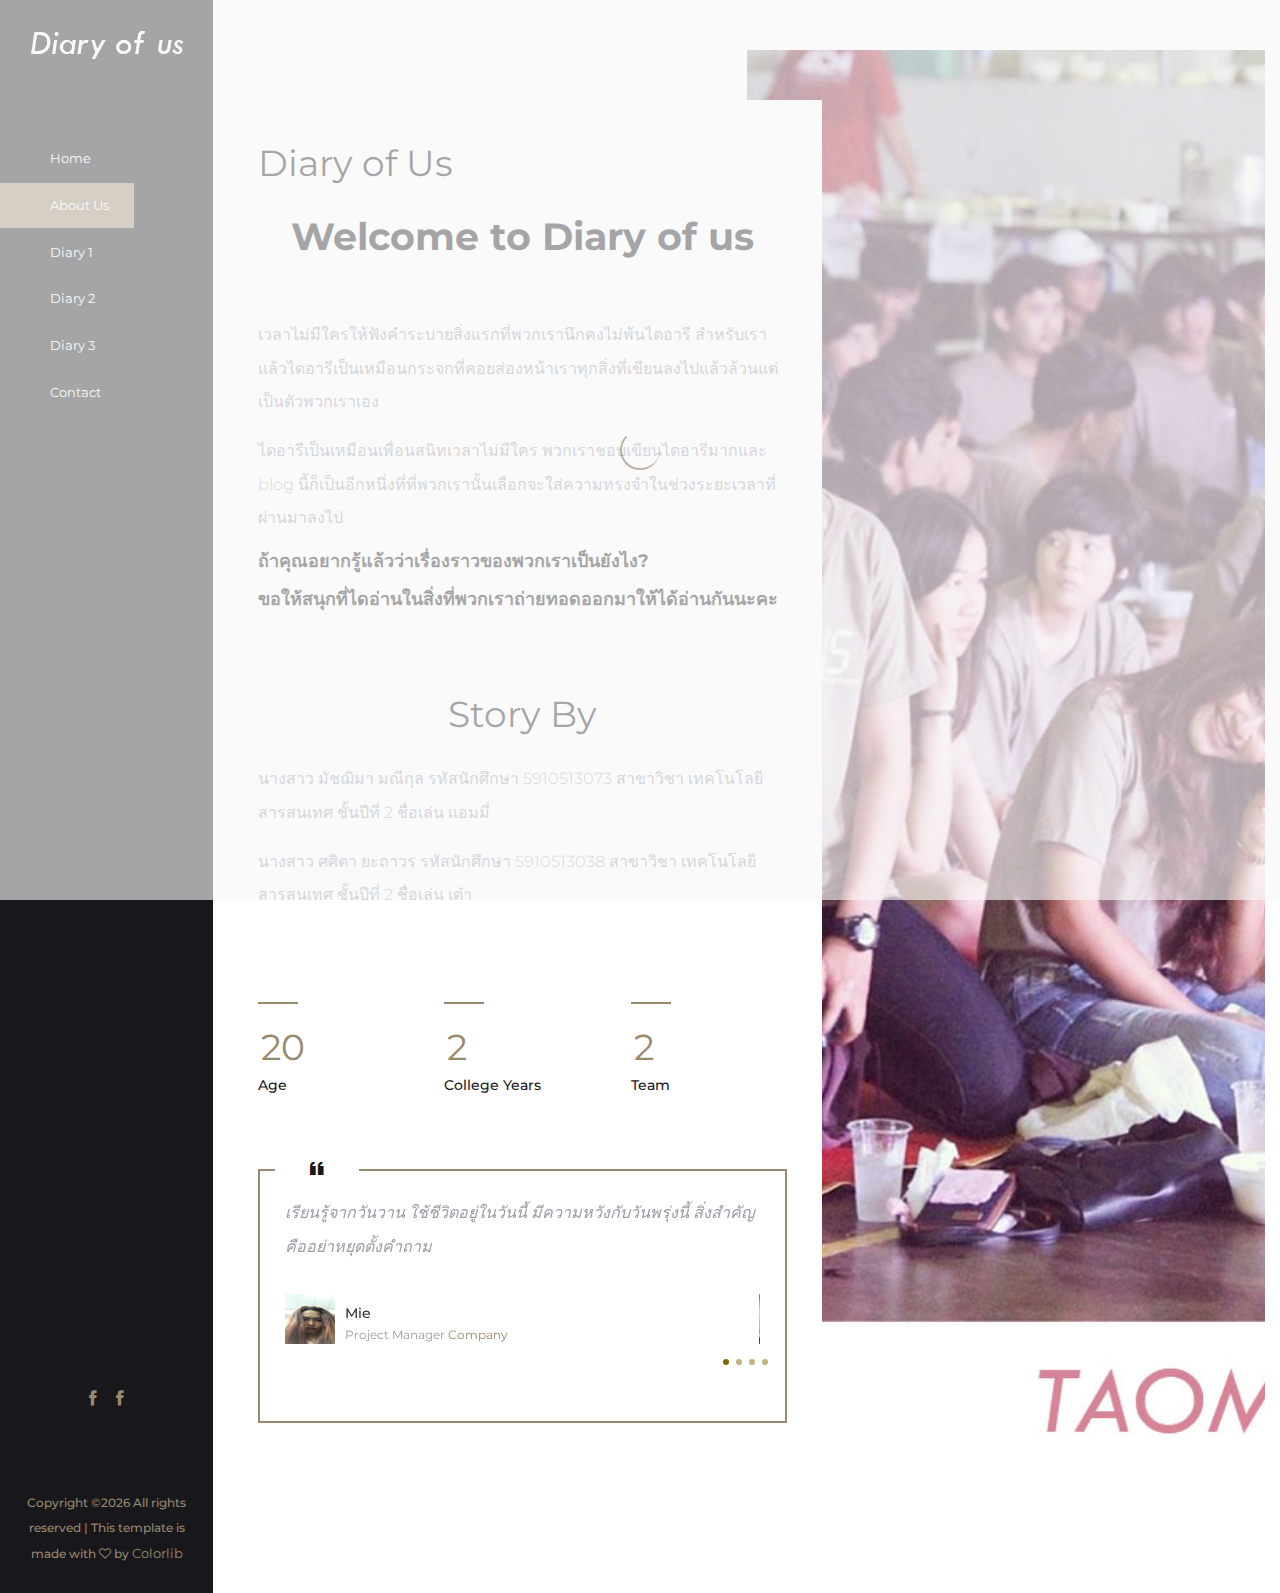
==== commit 35097322: "mudchima" ====
--- a/about.html
+++ b/about.html
@@ -8,9 +8,9 @@
     <meta name="author" content="Pharaohlab">
     <meta name="viewport" content="width=device-width, initial-scale=1, maximum-scale=1">
     <!-- ========== Title ========== -->
-    <title> Cocoon -Portfolio</title>
+    <title>Diary of us</title>
     <!-- ========== Favicon Ico ========== -->
-    <!--<link rel="icon" href="fav.ico">-->
+    <link rel="icon" href="assets/img/fav.ico">
     <!-- ========== STYLESHEETS ========== -->
     <!-- Bootstrap CSS -->
     <link href="assets/css/bootstrap.min.css" rel="stylesheet">
@@ -120,9 +120,13 @@
                                         <h3>
                                             Diary of Us
                                         </h3>
-                                        <p>
-                                            นางสาว มัชฌิมา มณีกุล รหัสนักศึกษา 5910513073 สาขาวิชา เทคโนโลยีสารสนเทศ ชั้นปีที่ 2 ชื่อเล่น แอมมี่
-                                            <p>นางสาว มัชฌิมา มณีกุล รหัสนักศึกษา 5910513073 สาขาวิชา เทคโนโลยีสารสนเทศ ชั้นปีที่ 2 ชื่อเล่น เต๋า
+                                        <center><h2><b>Welcome to Diary of us</b></h2></center><br>
+<p>เวลาไม่มีใครให้ฟังคำระบายสิ่งแรกที่พวกเรานึกคงไม่พ้นไดอารี สำหรับเราแล้วไดอารีเป็นเหมือนกระจกที่คอยส่องหน้าเราทุกสิ่งที่เขียนลงไปแล้วล้วนแต่เป็นตัวพวกเราเอง
+<p>ไดอารีเป็นเหมือนเพื่อนสนิทเวลาไม่มีใคร พวกเราชอบเขียนไดอารีมากและ blog นี้ก็เป็นอีกหนึ่งที่ที่พวกเรานั้นเลือกจะใส่ความทรงจำในช่วงระยะเวลาที่ผ่านมาลงไป
+<p><h4><b>ถ้าคุณอยากรู้แล้วว่าเรื่องราวของพวกเราเป็นยังไง?</b></h4><p> <h4><b>ขอให้สนุกที่ไดอ่านในสิ่งที่พวกเราถ่ายทอดออกมาให้ได้อ่านกันนะคะ</h4></b><br><br>
+  <center><h3> Story By </h3></center>
+                                        <p>นางสาว มัชฌิมา มณีกุล รหัสนักศึกษา 5910513073 สาขาวิชา เทคโนโลยีสารสนเทศ ชั้นปีที่ 2 ชื่อเล่น แอมมี่
+                                            <p>นางสาว ศศิตา ยะถาวร รหัสนักศึกษา 5910513038 สาขาวิชา เทคโนโลยีสารสนเทศ ชั้นปีที่ 2 ชื่อเล่น เต๋า
                                         </p>
                                         <!--=================== counter start====================-->
                                         <div class="pt50">
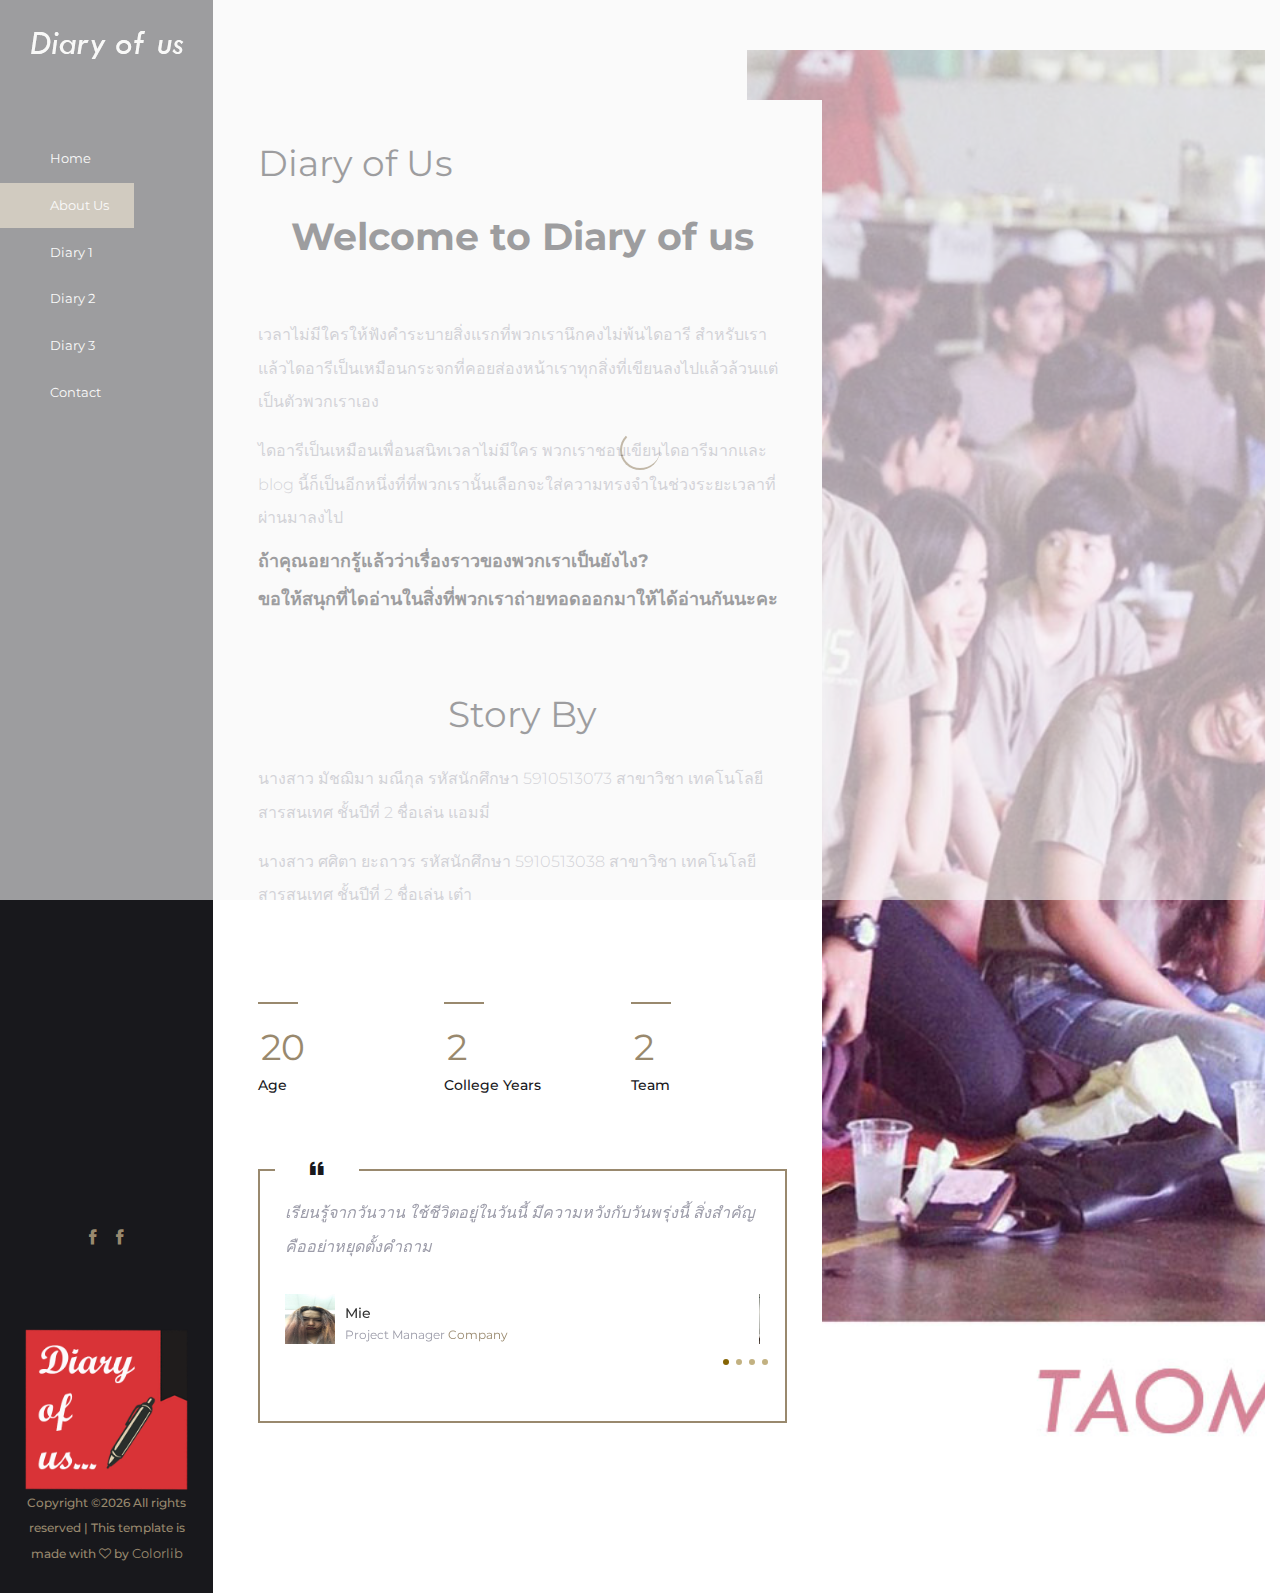
==== commit 8c28c08a: "mudchima" ====
--- a/about.html
+++ b/about.html
@@ -97,6 +97,7 @@
                         </li>
                     </ul>
                     <div class="copy_right">
+                        <img src="assets/img/logo2.png">
                         <!-- Link back to Colorlib can't be removed. Template is licensed under CC BY 3.0. -->
                         <p class="copyright">Copyright &copy;<script>document.write(new Date().getFullYear());</script> All rights reserved | This template is made with <i class="fa fa-heart-o" aria-hidden="true"></i> by <a href="https://colorlib.com" target="_blank">Colorlib</a></p>
                         <!-- Link back to Colorlib can't be removed. Template is licensed under CC BY 3.0. -->
